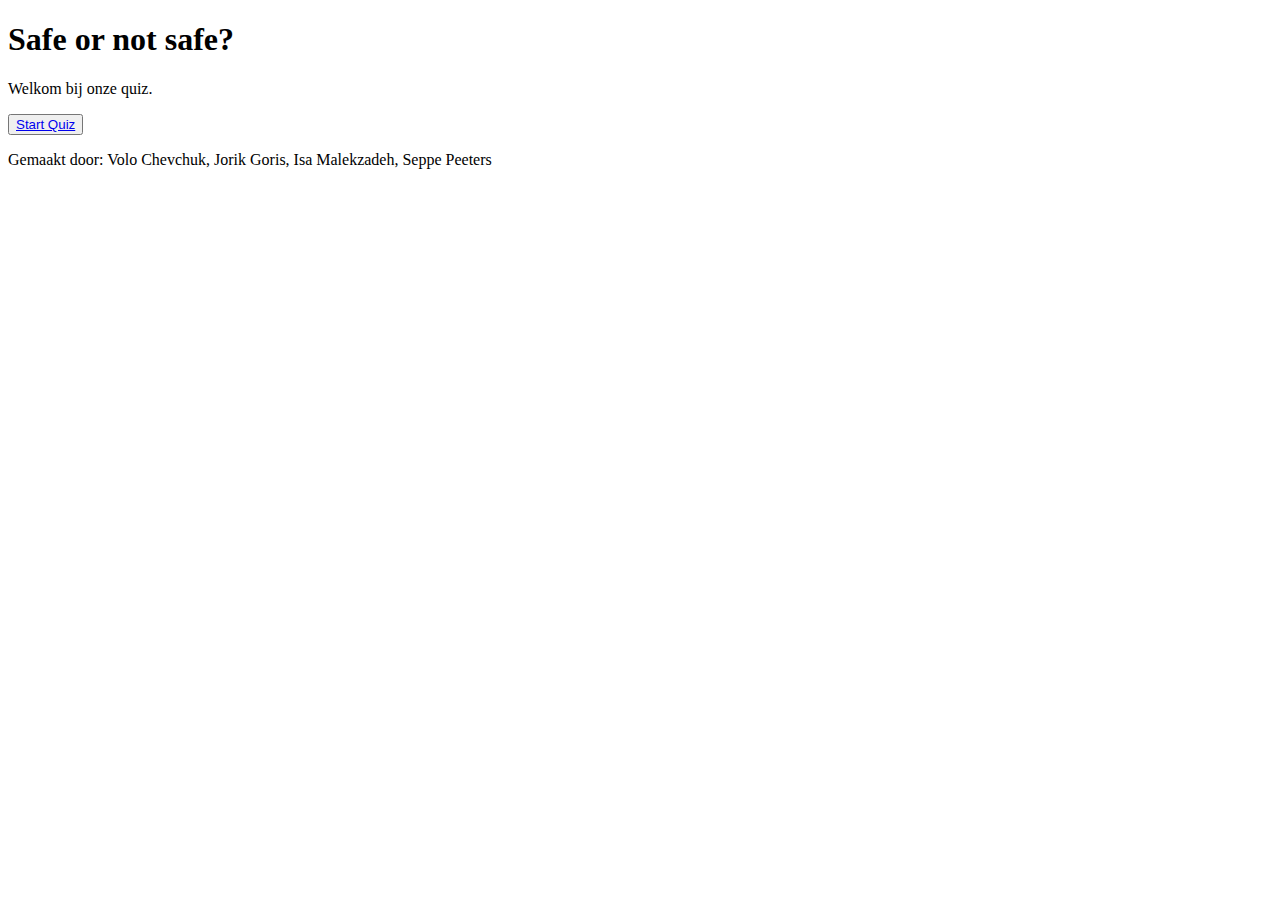
==== index.html @ e966a5cb "Add files via upload" ====
<!DOCTYPE html>
<html lang="en">
<head>
    <meta charset="UTF-8">
    <meta name="viewport" content="width=device-width, initial-scale=1.0">
    <title>Awereness Campaign</title>
    <link rel="stylesheet" href="./styling/style.css">
</head>
<body>
    <div class="container">
        <h1>Safe or not safe?</h1>
        <p>Welkom bij onze quiz.</p>
        <div>
            <button class="navigeer"><a href="vraag1.html">Start Quiz</a></button>
        </div>
        <footer>
            <p>Gemaakt door: Volo Chevchuk, Jorik Goris, Isa Malekzadeh, Seppe Peeters</p>
        </footer>
</body>
</html>
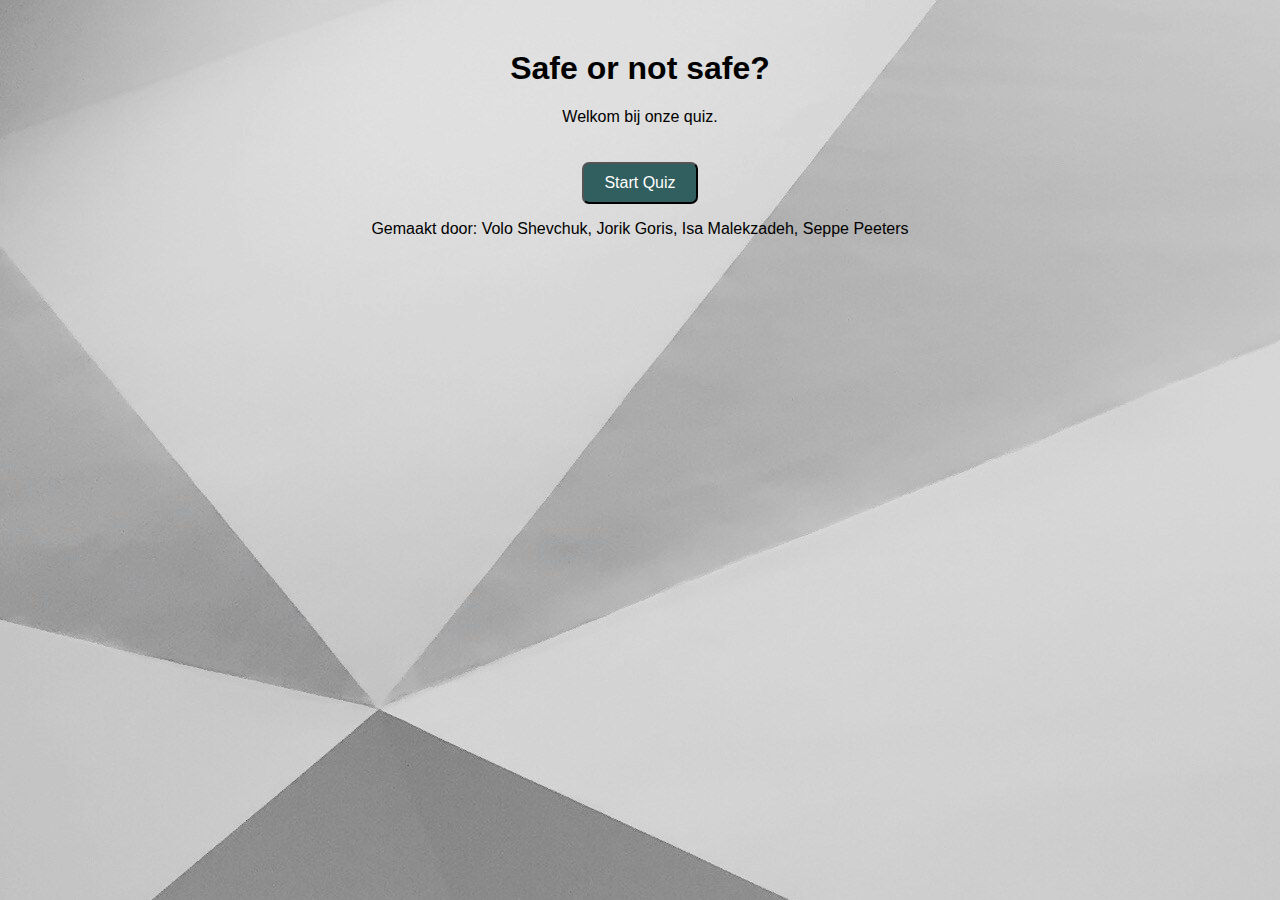
==== commit 494dcdba: "spelling error" ====
--- a/index.html
+++ b/index.html
@@ -14,7 +14,7 @@
             <button class="navigeer"><a href="vraag1.html">Start Quiz</a></button>
         </div>
         <footer>
-            <p>Gemaakt door: Volo Chevchuk, Jorik Goris, Isa Malekzadeh, Seppe Peeters</p>
+            <p>Gemaakt door: Volo Shevchuk, Jorik Goris, Isa Malekzadeh, Seppe Peeters</p>
         </footer>
 </body>
 </html>--- a/styling/style.css
+++ b/styling/style.css
@@ -0,0 +1,234 @@
+  body {
+    margin: 0;
+    padding: 0;
+    font-family: Arial, sans-serif;
+    background-image: url('/img/achtergrondimg.jpg'); 
+  }
+  
+  .container {
+    max-width: 800px;
+    margin: 50px auto;
+    text-align: center;
+  }
+
+  .footer {
+    text-align:right;
+  }
+  
+  .question {
+    display: flex;
+    justify-content: center;
+    margin-bottom: 10px;
+    flex-wrap:wrap
+  }
+
+  .question div{
+    width:45%;
+    border-radius:10px;
+    box-shadow: 0px 0px 4px 1px rgba(0, 0, 0, 0.5);
+    background-color:#f2f2f2;
+    margin: 4px;
+  }
+
+  div.clickable{
+    transition: background-color 0.5s, transform 0.5s ease;
+  }
+
+  div.clickable:hover{
+    background-color:#d2d2d2;
+    transform: scale(1.025);
+  }
+
+  .question div img {
+    width:300px;
+    height:auto;
+    box-shadow: 0px 0px 4px 1px rgba(0, 0, 0, 0.5);
+    margin:15px;
+  }
+
+  .image-with-text, .image-shower{
+    display: flex;
+    flex-direction:row;
+    margin-bottom:10px;
+  }
+  
+  .image-container {
+    flex: 0 0 20%;
+    position: relative;
+  }
+  
+  .image-container img, .image-shower-content img{
+    width: 100%; /* Make the image fill the container */
+    height: auto; /* Keep the aspect ratio of the image */
+    display: block; /* Removes bottom margin/gap */
+    border-radius:20px;
+    border: 2px solid #555;
+  }
+  
+  .image-shower-content{
+    flex: 0 0 100%;
+    position:relative;
+  }
+
+  .text-container {
+    flex: 1; /* Takes remaining space */
+    padding-left: 20px; /* Adds some space between the image and the text */
+    text-align:start;
+  }
+  
+  .answers button {
+    padding: 10px 20px;
+    margin: 0 5px 10px 5px;
+    font-size: 16px;
+    cursor: pointer;
+    border-radius: 7px;
+    transition: background-color 0.5s;
+  }
+
+  .answers button:hover{
+    background-color: rgb(68, 68, 206);
+    color: white;
+  }
+
+  .navigeer{
+    margin-top: 20px;
+    padding: 10px 20px;
+    font-size: 16px;
+    cursor: pointer;
+    border-radius: 7px;
+    background-color: rgb(49, 94, 94);
+    transition: background-color 0.5s;
+  }
+
+  .navigeer:hover{
+    background-color: rgb(75, 199, 199);
+  }
+
+  .navigeer a{
+    text-decoration: none;
+    color: white;
+  }
+
+  .btn-in-modal{
+    position:absolute;
+    bottom:0;
+    left:50%;
+    transform: translateX(-50%);
+  }
+  .btn-in-modal a{
+    text-decoration: none;
+    color: black;
+  }
+
+/*  Hier start de modal content  */
+  .modal {
+    display: none; /* Hidden by default */
+    position: fixed; /* Stay in place */
+    z-index: 1; /* Sit on top */
+    padding-top: 200px; /* Location of the box */
+    left: 0;
+    top: 0;
+    width: 100%; /* Full width */
+    height: 100%; /* Full height */
+    overflow: auto; /* Enable scroll if needed */
+    background-color: rgb(0,0,0); /* Fallback color */
+    background-color: rgba(0,0,0,0.4); /* Black w/ opacity */
+  }
+
+  .modal-large {
+    display: none; /* Hidden by default */
+    position: fixed; /* Stay in place */
+    z-index: 1; /* Sit on top */
+    padding-top: 50px; /* Location of the box */
+    left: 0;
+    top: 0;
+    width: 100%; /* Full width */
+    height: 100%; /* Full height */
+    overflow: auto; /* Enable scroll if needed */
+    background-color: rgb(0,0,0); /* Fallback color */
+    background-color: rgba(0,0,0,0.4); /* Black w/ opacity */
+  }
+
+  .modal-content-default-large {
+    position: relative;
+    background-color: #8b8b8b;
+    margin: auto;
+    padding: 0;
+    border: 1px solid #888;
+    border-radius:20px;
+    width:75%;
+    box-shadow: 0 4px 8px 0 rgba(0,0,0,0.2),0 6px 20px 0 rgba(0,0,0,0.19);
+    -webkit-animation-name: animatetop;
+    -webkit-animation-duration: 0.4s;
+    animation-name: animatetop;
+    animation-duration: 0.4s
+  }
+  .modal-content-default-medium {
+    position: relative;
+    background-color: #8b8b8b;
+    margin: auto;
+    padding: 0;
+    border: 1px solid #888;
+    border-radius:20px;
+    width:60%;
+    box-shadow: 0 4px 8px 0 rgba(0,0,0,0.2),0 6px 20px 0 rgba(0,0,0,0.19);
+    -webkit-animation-name: animatetop;
+    -webkit-animation-duration: 0.4s;
+    animation-name: animatetop;
+    animation-duration: 0.4s
+  }
+
+  .modal-content-correct {
+    position: relative;
+    background-color: #7cca8d;
+    margin: auto;
+    padding: 0;
+    border: 1px solid #888;
+    border-radius:20px;
+    width: 50%;
+    height: 50%;
+    box-shadow: 0 4px 8px 0 rgba(0,0,0,0.2),0 6px 20px 0 rgba(0,0,0,0.19);
+    -webkit-animation-name: animatetop;
+    -webkit-animation-duration: 0.4s;
+    animation-name: animatetop;
+    animation-duration: 0.4s
+  }
+  .modal-content-wrong {
+    position: relative;
+    background-color: #c93737;
+    margin: auto;
+    padding: 0;
+    border: 1px solid #888;
+    border-radius:20px;
+    width: 50%;
+    height: 50%;
+    box-shadow: 0 4px 8px 0 rgba(0,0,0,0.2),0 6px 20px 0 rgba(0,0,0,0.19);
+    -webkit-animation-name: animatetop;
+    -webkit-animation-duration: 0.4s;
+    animation-name: animatetop;
+    animation-duration: 0.4s
+  }
+
+  /* Add Animation */
+  @-webkit-keyframes animatetop {
+    from {top:-300px; opacity:0}
+    to {top:0; opacity:1}
+  }
+
+  @keyframes animatetop {
+    from {top:-300px; opacity:0}
+    to {top:0; opacity:1}
+  }
+
+  .modal-header {
+    padding: 2px 16px;
+    color: white;
+  }
+
+  .modal-body {padding: 2px 16px;}
+
+  .modal-footer {
+    padding: 2px 16px;
+    background-color: #8b8b8b;
+    color: white;
+  }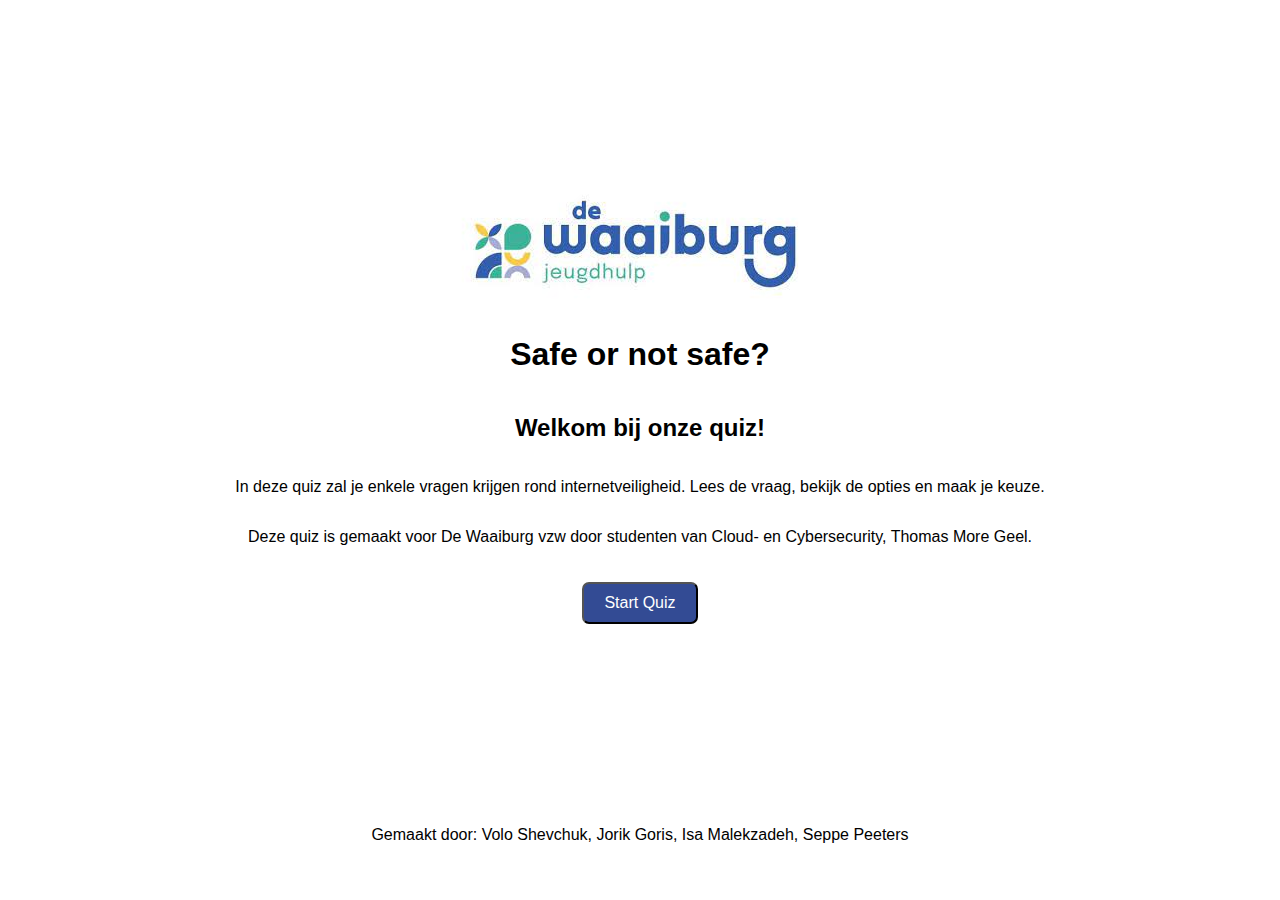
==== commit 4d7e110e: "vanalles gefixed" ====
--- a/index.html
+++ b/index.html
@@ -3,18 +3,22 @@
 <head>
     <meta charset="UTF-8">
     <meta name="viewport" content="width=device-width, initial-scale=1.0">
-    <title>Awereness Campaign</title>
+    <title>Awereness Campaign - De Waaiburg vzw</title>
     <link rel="stylesheet" href="./styling/style.css">
 </head>
 <body>
-    <div class="container">
+    <div class="container"> 
+        <img src="./img/dwb_logo.jpeg" alt="De Waaiburg vzw logo" class="logo-index">
         <h1>Safe or not safe?</h1>
-        <p>Welkom bij onze quiz.</p>
+        <h2>Welkom bij onze quiz!</h2>
+        <p>In deze quiz zal je enkele vragen krijgen rond internetveiligheid. Lees de vraag, bekijk de opties en maak je keuze.</p>
+        <p>Deze quiz is gemaakt voor De Waaiburg vzw door studenten van Cloud- en Cybersecurity, Thomas More Geel.</p>
         <div>
             <button class="navigeer"><a href="vraag1.html">Start Quiz</a></button>
         </div>
-        <footer>
-            <p>Gemaakt door: Volo Shevchuk, Jorik Goris, Isa Malekzadeh, Seppe Peeters</p>
-        </footer>
+    </div> <!-- This is the closing tag for the .container div -->
+    <footer class="footer">
+        <p>Gemaakt door: Volo Shevchuk, Jorik Goris, Isa Malekzadeh, Seppe Peeters</p>
+    </footer>
 </body>
 </html>--- a/styling/style.css
+++ b/styling/style.css
@@ -2,17 +2,36 @@
     margin: 0;
     padding: 0;
     font-family: Arial, sans-serif;
-    background-image: url('/img/achtergrondimg.jpg'); 
+    background-color: white;
+    display: flex;
+    flex-direction: column;
   }
   
   .container {
-    max-width: 800px;
-    margin: 50px auto;
+    display: flex;
+    flex-direction: column;
+    justify-content: center;
+    align-items: center;
+    height: 90vh;
+    
+    position: relative;
+}
+
+.logo {
+  position: absolute;
+  top: 10px; /* Adjust as needed */
+  left: 10px; /* Adjust as needed */
+  width: 250px; /* Adjust as needed */
+  height: auto;
+  z-index: 1000; /* Add this line */
+}
+
+
+
+  .footer {
+    margin-top: auto;
+    padding-bottom: 1rem;
     text-align: center;
-  }
-
-  .footer {
-    text-align:right;
   }
   
   .question {
@@ -23,7 +42,7 @@
   }
 
   .question div{
-    width:45%;
+    padding: 10px;
     border-radius:10px;
     box-shadow: 0px 0px 4px 1px rgba(0, 0, 0, 0.5);
     background-color:#f2f2f2;
@@ -86,7 +105,7 @@
   }
 
   .answers button:hover{
-    background-color: rgb(68, 68, 206);
+    background-color: rgb(167,171,212);
     color: white;
   }
 
@@ -96,12 +115,13 @@
     font-size: 16px;
     cursor: pointer;
     border-radius: 7px;
-    background-color: rgb(49, 94, 94);
+    
+    background-color: rgb(51,75,148);
     transition: background-color 0.5s;
   }
 
   .navigeer:hover{
-    background-color: rgb(75, 199, 199);
+    background-color: rgb(167,171,212);
   }
 
   .navigeer a{
@@ -182,7 +202,7 @@
     position: relative;
     background-color: #7cca8d;
     margin: auto;
-    padding: 0;
+    padding: 20;
     border: 1px solid #888;
     border-radius:20px;
     width: 50%;
@@ -192,12 +212,13 @@
     -webkit-animation-duration: 0.4s;
     animation-name: animatetop;
     animation-duration: 0.4s
+    
   }
   .modal-content-wrong {
     position: relative;
-    background-color: #c93737;
-    margin: auto;
-    padding: 0;
+    background-color: #da5151;
+    margin: auto;
+    padding: 20;
     border: 1px solid #888;
     border-radius:20px;
     width: 50%;
